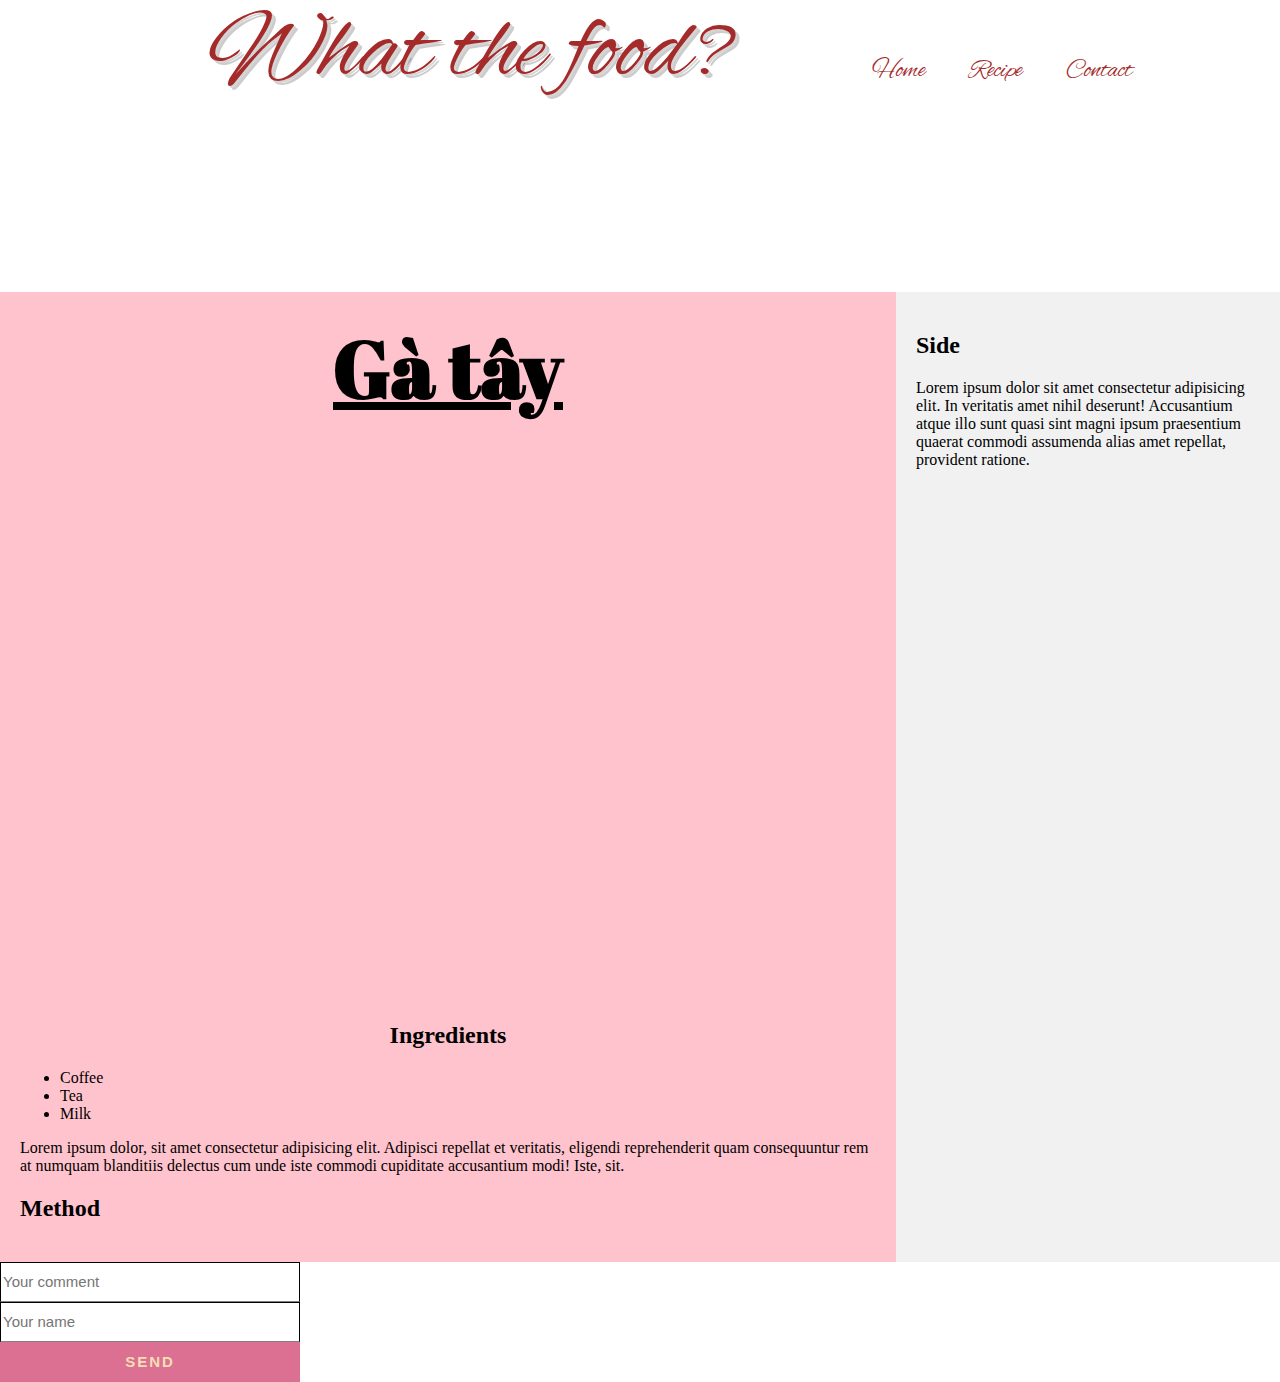
==== detail/index.html @ 8b6335ea "Merge branch 'master' of https://github.com/PhungMinhNguyet/What-The-Food" ====
<!DOCTYPE html>
<head>
    <meta charset="UTF-8">
    <meta name="viewport" content="width=device-width, initial-scale=1.0">
    <meta http-equiv="X-UA-Compatible" content="ie=edge">
    <title>Recipes</title>
    <link rel="stylesheet" href="style.css">
    <script src="https://kit.fontawesome.com/618c2360bc.js"></script>
    <link href="https://fonts.googleapis.com/css?family=Alex+Brush|Mr+De+Haviland|Sacramento|Satisfy&display=swap" rel="stylesheet">
    <link href="https://fonts.googleapis.com/css?family=Roboto&display=swap" rel="stylesheet">
    <link href="https://fonts.googleapis.com/css?family=Abril+Fatface&display=swap" rel="stylesheet">
    <script src="recipes.js"></script>
</head>
<body >
    <header>
        <!-- Nav bar -->
        <nav class="nav-bar">
            <!-- <div class="toggle">
                    <i class="fas fa-bars menu" aria-hidden="true"></i>
            </div> -->
            <ul id='nav-content'>
                <li><a href="#">Home</a></li>
                <li><a href="#">Recipe</a></li>
                <li><a href="#">Contact</a></li>
            </ul>
        </nav>
        <div class="headerLogo">
            <h1><a id="logo" href="/index.html">What the food?</a></h1>
        </div>
        <!--=================-->
    </header>
    <var id="container">
        <div class='main'>
            <h1>Gà tây</h1>
            <div class="img-container" >
                <img src="https://hips.hearstapps.com/hmg-prod.s3.amazonaws.com/images/delish-190917-turkey-cheeseball-0042-landscape-pf-1569877666.jpg?crop=0.668xw:1.00xh;0.170xw,0&resize=980:*" class='recipe-img' alt="">
            </div>  
            <div class='ingredient-list'>
                <h2>Ingredients</h2>
                <ol style="list-style-type:disc;">
                        <li>Coffee</li>
                        <li>Tea</li>
                        <li>Milk</li>
                      </ol>
            </div>
            <p>Lorem ipsum dolor, sit amet consectetur adipisicing elit. Adipisci repellat et veritatis, eligendi reprehenderit quam consequuntur rem at numquam blanditiis delectus cum unde iste commodi cupiditate accusantium modi! Iste, sit.</p>
            <h2>Method</h2>
        </div>
    <div class="side">
        <h2>Side</h2>
        <div>Lorem ipsum dolor sit amet consectetur adipisicing elit. In veritatis amet nihil deserunt! Accusantium atque illo sunt quasi sint magni ipsum praesentium quaerat commodi assumenda alias amet repellat, provident ratione.</div>
    </div>
    </var>
    <footer>
            <div class="contact-form">
                    <form action="contact-form" method="post"></form>
                    <input name="comment" type="text" class="form-control" placeholder="Your comment">
                    <br>
                    <input name="name" type="name" class="form-control" placeholder="Your name" required>
                    <br>
                    <input type="button" class="form-control button" value="SEND">
                </div>
    </footer>
</body>
</html>
---- detail/style.css ----
/* Header */
*{
    box-sizing: border-box;
}
body {
    margin: 0;
    padding: 0;
}

.nav-bar{
    max-width: 1200px;
    margin: auto;
    display: inline;
}
#nav-content {
    float: right;
    list-style-type: none;
    margin-top: 25px;
}

ul li {
    display: inline-block;
}

ul li a {
    text-decoration: none;
    font-family: 'Roboto', sans-serif;
    font-family: 'Sacramento', cursive;
    font-family: 'Mr De Haviland', cursive;
    font-family: 'Alex Brush', cursive;
	font-weight: normal;
    color: brown;
    padding: 5px 20px;
    transition: 0.6s ease;
    font-size: 25px;
}

.headerLogo h1 { 
	text-shadow: 2px 2px 0px #d5d5d5, 4px 4px 0px rgba(0, 0, 0, 0.2);
    font-family: 'Roboto', sans-serif;
    font-family: 'Sacramento', cursive;
    font-family: 'Mr De Haviland', cursive;
    font-family: 'Alex Brush', cursive;
	font-weight: normal;
	line-height: 48px;
    width: 80%;
    cursor: pointer;
}

.headerLogo h1 a {
    font-size: 100px;   
    text-decoration: none;
    color: brown;
}
a.fab.fa-instagram:hover{
    background-color: brown;
    color: white;
}
a.fab.fa-youtube:hover{
    background-color:brown;
    color: white;
}

.headerLogo{
    text-align: center;
    margin-top:30px;
}

header{
    width:80%;
    margin: auto;
}

.nav-icon {
    width: 50%;
    padding: 10px 20px;
    background: blue;
    text-align: right;
    box-sizing: border-box;
    color: white;
    font-size: 30px;
}

/* ============= */

/* Recipe detail */
#container {
    display: flex;
    flex-wrap: wrap;
    margin-top: 200px;
    font-style: normal;
}

.main {
    flex: 70%;
    background-color: rgb(255, 195, 205) ;
    padding: 20px;
    /* text-align: center; */
    margin-left: auto;
    margin-right: auto;
    display: block;
}

.main h1 {
    font-family: 'Abril Fatface', cursive;
    font-size: 5rem;
    text-decoration: underline;
    margin: 1px;
    text-align: center;
}

.side {
    flex:30%;
    background-color: #f1f1f1;
    padding: 20px;
}

.img-container {
    position: relative;
    width: 500px;
    height: 500px;
    display: flex;
    margin: auto;
}

.recipe-img {
    background-color: #aaa;
    width: 100%;
    margin: auto;
    position: absolute;
}

.ingredient-list {
    margin-top: 100px
}

.ingredient-list h2 {
    text-align: center;
}

p {
    text-align: start;
}
/* ============= */

/* Comment */

footer{
    /* border: 1px solid black; */
}

.form-control {
    width: 300px;
    background: transparent;
    border: 1px solid black;
    border-bottom: 1px solid grey;
    color: palevioletred;
    font-size: 15px;
    /* margin-bottom: 16px; */
}
input {
    height: 40px;;
}
.button {
    background: palevioletred;
    border-color: transparent;
    color: wheat;
    font-weight: bold;
    letter-spacing: 2px;
    text-align: center;
    height: 40px;
    /* margin-top: 20px; */
}

.button:hover {
    background-color: peru;
    cursor: pointer;
}
@media only screen and (max-width: 700px){
    .form-control {
        font-size: 15px;
    }
    .button {
        font-size: 15px;
        text-align: center;
        margin-bottom: 20px;
    }
    .button:hover {
        font-size: 15px;
        cursor: pointer;
    }
}
/* ==================== */
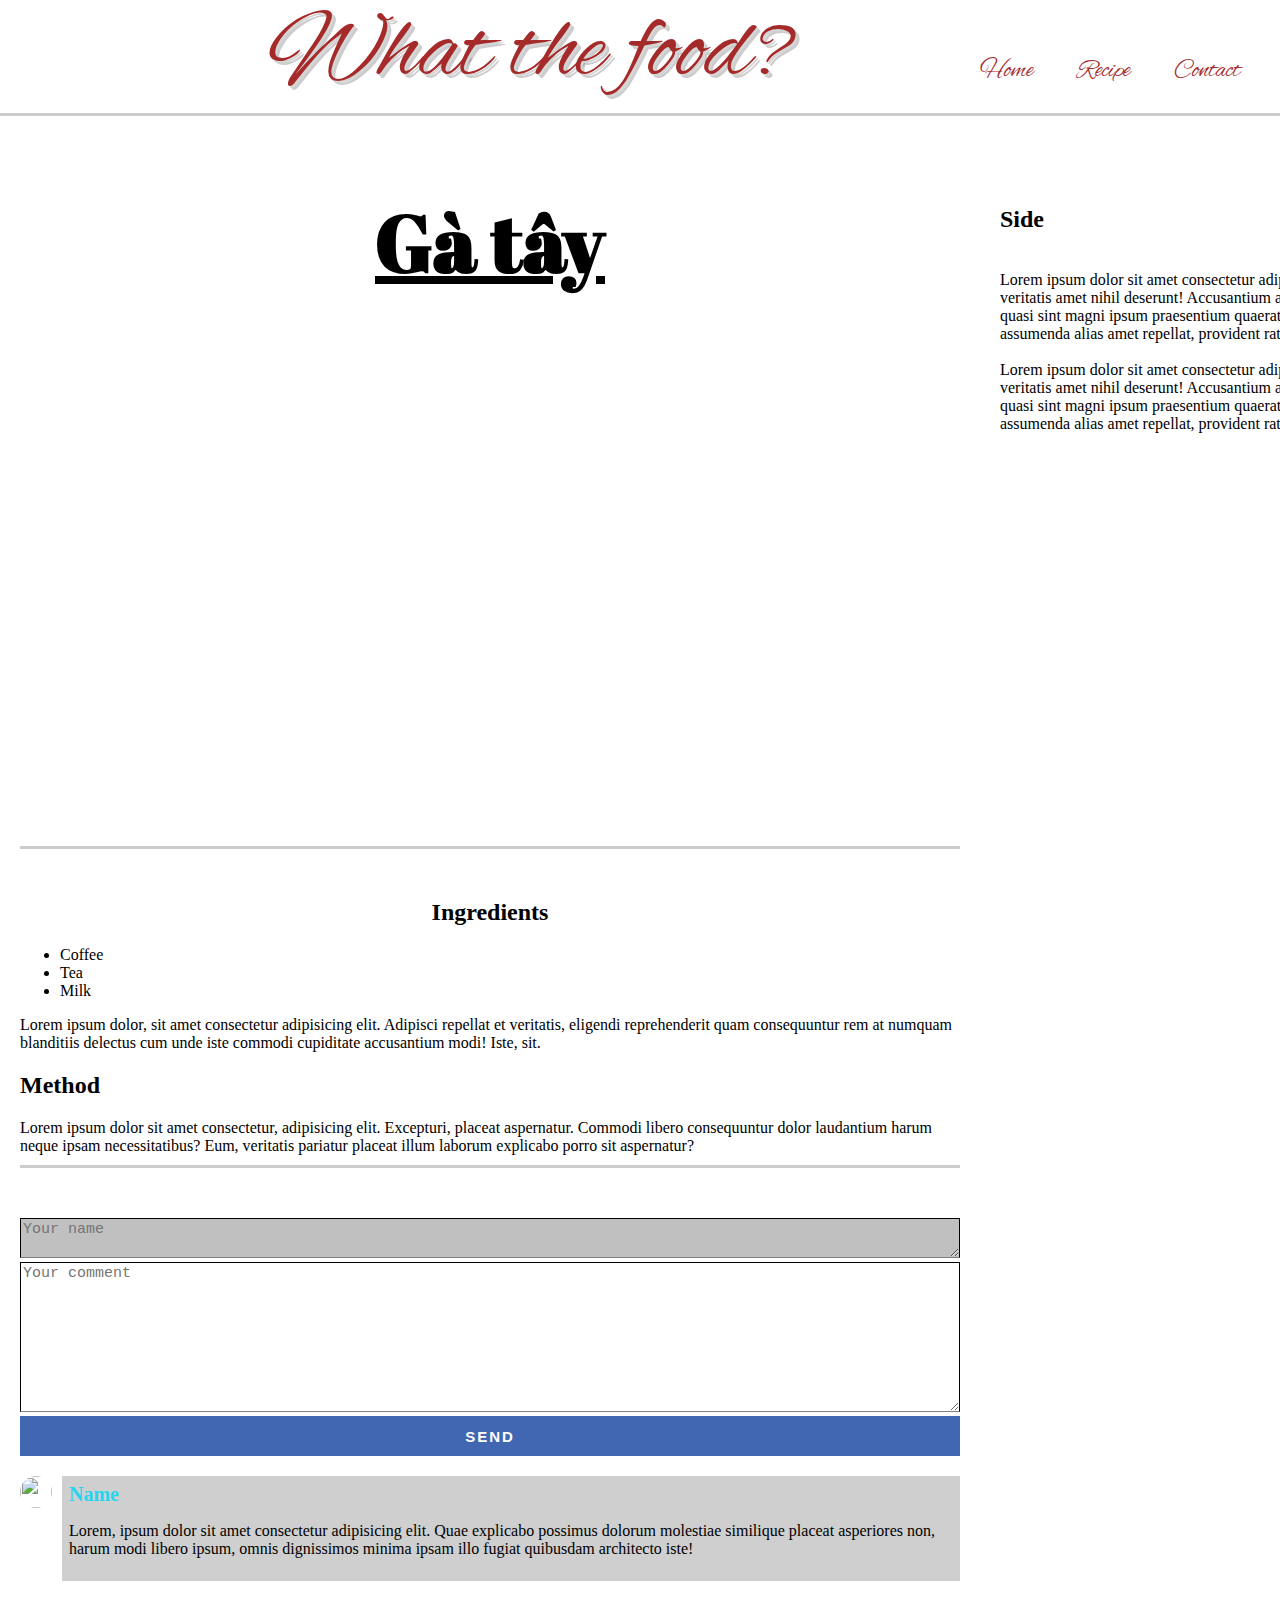
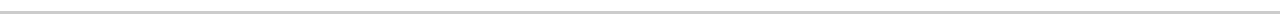
==== commit 40aa477c: "Update design" ====
--- a/detail/index.html
+++ b/detail/index.html
@@ -29,12 +29,15 @@
         </div>
         <!--=================-->
     </header>
+    <hr>
     <var id="container">
         <div class='main'>
+              
             <h1>Gà tây</h1>
-            <div class="img-container" >
+            <div class="img-container-main" >
                 <img src="https://hips.hearstapps.com/hmg-prod.s3.amazonaws.com/images/delish-190917-turkey-cheeseball-0042-landscape-pf-1569877666.jpg?crop=0.668xw:1.00xh;0.170xw,0&resize=980:*" class='recipe-img' alt="">
             </div>  
+            <hr>
             <div class='ingredient-list'>
                 <h2>Ingredients</h2>
                 <ol style="list-style-type:disc;">
@@ -45,21 +48,41 @@
             </div>
             <p>Lorem ipsum dolor, sit amet consectetur adipisicing elit. Adipisci repellat et veritatis, eligendi reprehenderit quam consequuntur rem at numquam blanditiis delectus cum unde iste commodi cupiditate accusantium modi! Iste, sit.</p>
             <h2>Method</h2>
+            <div>Lorem ipsum dolor sit amet consectetur, adipisicing elit. Excepturi, placeat aspernatur. Commodi libero consequuntur dolor laudantium harum neque ipsam necessitatibus? Eum, veritatis pariatur placeat illum laborum explicabo porro sit aspernatur?</div>
+            <hr>
+            <!-- Comment -->
+            <div class="contact-form">
+                <textarea name="name" type="name" class="form-control form-control-name" placeholder="Your name" required></textarea>
+                <form action="contact-form" method="post"></form>
+                <textarea name="comment" type="text" class="form-control form-control-cmt" placeholder="Your comment"></textarea>
+                <br>
+                <input type="button" class="form-control button" value="SEND">
+            </div>
+            <div class='comment-line' style="display: flex;">
+                <img src="https://petto.vn/wp-content/uploads/2019/07/nhung-hanh-dong-la-lung-ma-loai-cho-thuong-lam.jpg" alt="">
+                <div class='comment-area'>
+                    <div class="comment-author">Name</div>
+                    <div class = 'comment-text'>
+                        <p>Lorem, ipsum dolor sit amet consectetur adipisicing elit. Quae explicabo possimus dolorum molestiae similique placeat asperiores non, harum modi libero ipsum, omnis dignissimos minima ipsam illo fugiat quibusdam architecto iste!</p>
+                    </div>
+                </div>
+            </div>
+            <!-- ================ -->
         </div>
     <div class="side">
         <h2>Side</h2>
-        <div>Lorem ipsum dolor sit amet consectetur adipisicing elit. In veritatis amet nihil deserunt! Accusantium atque illo sunt quasi sint magni ipsum praesentium quaerat commodi assumenda alias amet repellat, provident ratione.</div>
+        <div class='img-container-side'>
+            <img src="https://cdn-image.myrecipes.com/sites/default/files/styles/4_3_horizontal_-_1200x900/public/mrtrending0475.jpg?itok=ULkGk3Pn" alt="" >
+            <div>Lorem ipsum dolor sit amet consectetur adipisicing elit. In veritatis amet nihil deserunt! Accusantium atque illo sunt quasi sint magni ipsum praesentium quaerat commodi assumenda alias amet repellat, provident ratione.</div>
+            <img src="https://cafedelites.com/wp-content/uploads/2018/05/Jambalaya-IMAGE-54.jpg" alt="">
+        </div>
+        <div>Lorem ipsum dolor sit amet consectetur adipisicing elit. In veritatis amet nihil deserunt! Accusantium atque illo sunt quasi sint magni ipsum praesentium quaerat commodi assumenda alias amet repellat, provident ratione.
+        </div>
     </div>
     </var>
+    <hr>
     <footer>
-            <div class="contact-form">
-                    <form action="contact-form" method="post"></form>
-                    <input name="comment" type="text" class="form-control" placeholder="Your comment">
-                    <br>
-                    <input name="name" type="name" class="form-control" placeholder="Your name" required>
-                    <br>
-                    <input type="button" class="form-control button" value="SEND">
-                </div>
+        
     </footer>
 </body>
 </html>--- a/detail/style.css
+++ b/detail/style.css
@@ -3,8 +3,23 @@
     box-sizing: border-box;
 }
 body {
-    margin: 0;
+    background-image: url(homepage.jpeg);
     padding: 0;
+    width: 1400px;
+    margin: auto;
+    background-size: cover;
+    background-position: contain;
+    background-attachment: fixed;
+}
+
+hr {
+    display: block;
+    height: 1px;
+    border: 0;
+    border-top: 3px solid #ccc;
+    margin: 1em 0;
+    padding: 0;
+    font-size: 10px;
 }
 
 .nav-bar{
@@ -87,15 +102,15 @@
 #container {
     display: flex;
     flex-wrap: wrap;
-    margin-top: 200px;
+    margin-top: 50px;
     font-style: normal;
+    
 }
 
 .main {
     flex: 70%;
-    background-color: rgb(255, 195, 205) ;
+    /* background-color: rgb(255, 195, 205) ; */
     padding: 20px;
-    /* text-align: center; */
     margin-left: auto;
     margin-right: auto;
     display: block;
@@ -109,20 +124,47 @@
     text-align: center;
 }
 
+.comment-line img{
+    margin-top: 20px;    
+    width: 2rem;
+    height: 2rem;
+    border-radius: 100%;
+    border: 0;
+    /* background-position: 0 0 !important; */
+}
+
+.comment-area {
+    margin-top: 20px;
+    margin-left: 10px;
+    background-color: rgba(192, 192, 192, 0.76);
+    padding: 7px;
+}
+
+.comment-author {
+    font-weight: bold;
+    display: inline-block;
+    font-size: 20px;
+    color: rgb(38, 214, 241);
+}
+
 .side {
     flex:30%;
-    background-color: #f1f1f1;
+    /* background-color: #f1f1f1; */
     padding: 20px;
 }
 
-.img-container {
+.img-container-main {
     position: relative;
     width: 500px;
     height: 500px;
     display: flex;
     margin: auto;
-}
-
+    margin-bottom: 50px;
+}
+
+.img-container-side img {
+    width: 100%;
+}
 .recipe-img {
     background-color: #aaa;
     width: 100%;
@@ -131,7 +173,7 @@
 }
 
 .ingredient-list {
-    margin-top: 100px
+    margin-top: 50px
 }
 
 .ingredient-list h2 {
@@ -143,33 +185,44 @@
 }
 /* ============= */
 
+
+
+footer{
+    background-color: white;
+}
+
+
 /* Comment */
-
-footer{
-    /* border: 1px solid black; */
+.contact-form {
+    margin-top:50px;
 }
 
 .form-control {
-    width: 300px;
-    background: transparent;
+    width: 100%; 
+    background: white;
     border: 1px solid black;
     border-bottom: 1px solid grey;
     color: palevioletred;
     font-size: 15px;
     /* margin-bottom: 16px; */
 }
-input {
-    height: 40px;;
-}
+
+.form-control-name {
+    background-color: silver;
+}
+
+.form-control-cmt{
+    height: 150px;
+}
+
 .button {
-    background: palevioletred;
+    background: #4267b2;
     border-color: transparent;
-    color: wheat;
+    color: white;
     font-weight: bold;
     letter-spacing: 2px;
     text-align: center;
     height: 40px;
-    /* margin-top: 20px; */
 }
 
 .button:hover {
@@ -190,4 +243,6 @@
         cursor: pointer;
     }
 }
-/* ==================== */+
+.comment-line
+/* ==================== */
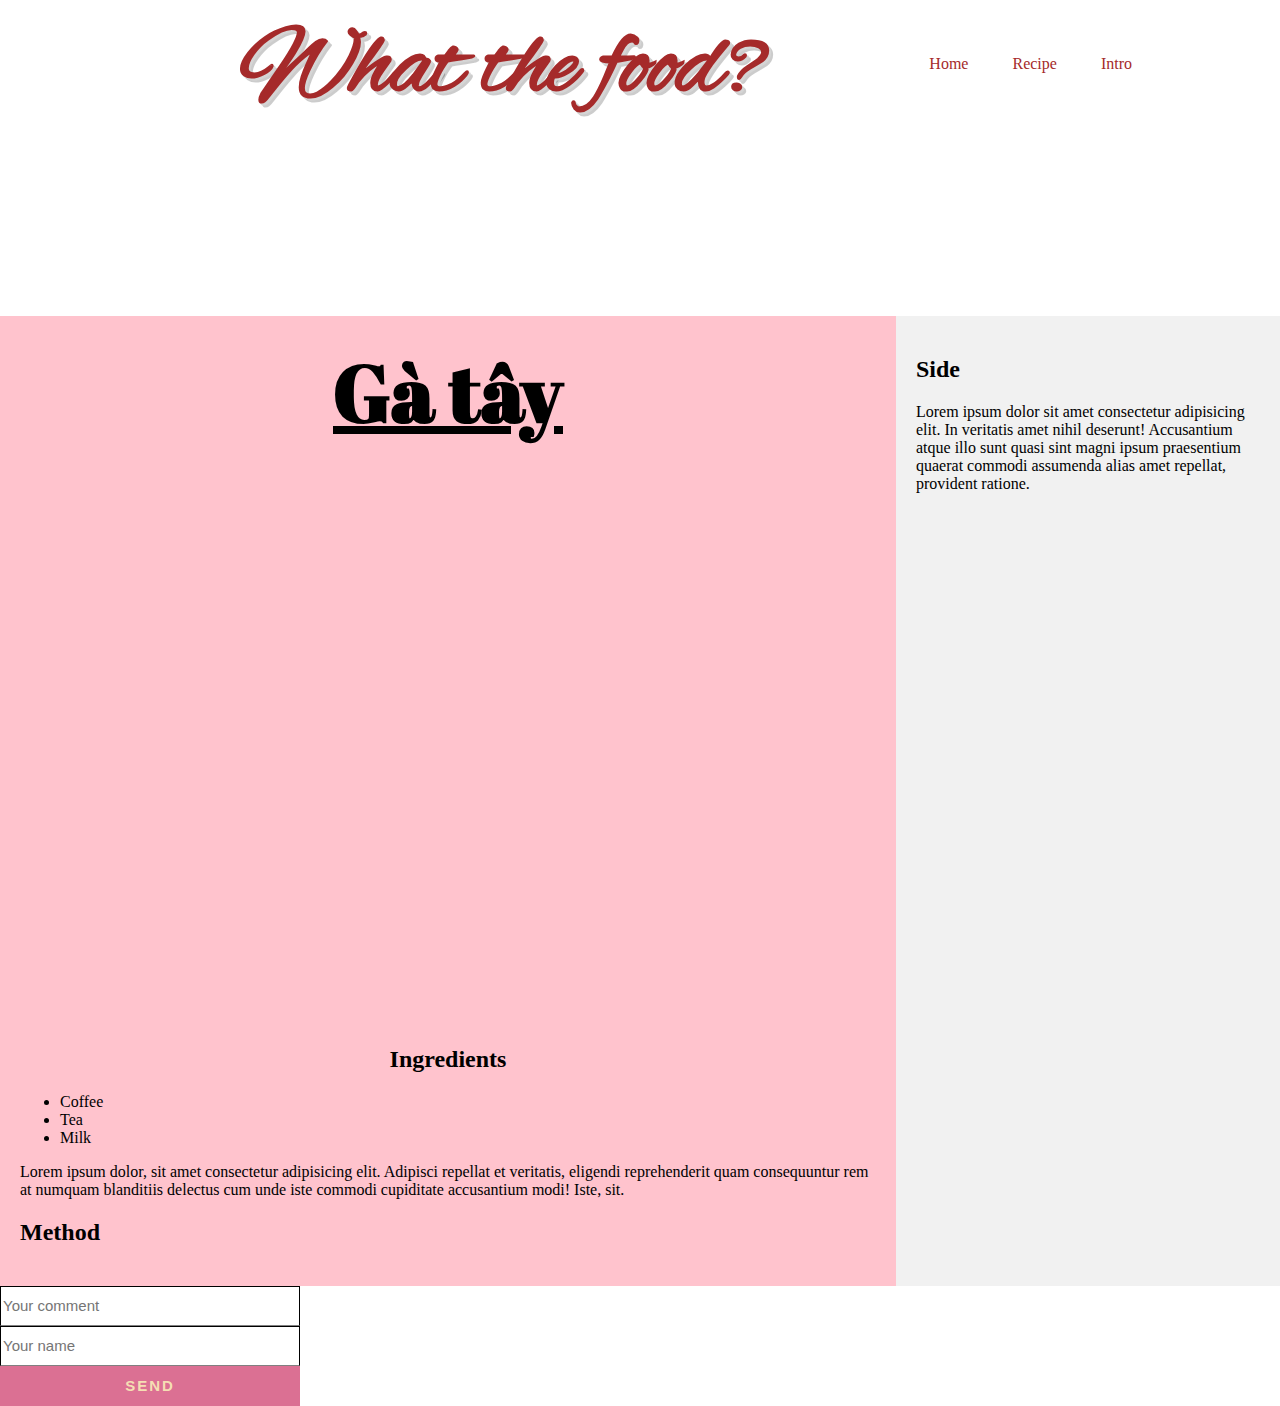
==== commit 6c1b1079: "updateForm" ====
--- a/detail/index.html
+++ b/detail/index.html
@@ -1,4 +1,5 @@
 <!DOCTYPE html>
+
 <head>
     <meta charset="UTF-8">
     <meta name="viewport" content="width=device-width, initial-scale=1.0">
@@ -11,7 +12,8 @@
     <link href="https://fonts.googleapis.com/css?family=Abril+Fatface&display=swap" rel="stylesheet">
     <script src="recipes.js"></script>
 </head>
-<body >
+
+<body>
     <header>
         <!-- Nav bar -->
         <nav class="nav-bar">
@@ -19,25 +21,22 @@
                     <i class="fas fa-bars menu" aria-hidden="true"></i>
             </div> -->
             <ul id='nav-content'>
-                <li><a href="#">Home</a></li>
-                <li><a href="#">Recipe</a></li>
-                <li><a href="#">Contact</a></li>
+                <li><a href="../homePage/homePage.html">Home</a></li>
+                <li><a href="../recipes/recipes.html">Recipe</a></li>
+                <li><a href="#">Intro</a></li>
             </ul>
         </nav>
         <div class="headerLogo">
-            <h1><a id="logo" href="/index.html">What the food?</a></h1>
+            <h1><a id="logo" href="../homePage/homePage.html">What the food?</a></h1>
         </div>
         <!--=================-->
     </header>
-    <hr>
     <var id="container">
         <div class='main'>
-              
             <h1>Gà tây</h1>
-            <div class="img-container-main" >
+            <div class="img-container" >
                 <img src="https://hips.hearstapps.com/hmg-prod.s3.amazonaws.com/images/delish-190917-turkey-cheeseball-0042-landscape-pf-1569877666.jpg?crop=0.668xw:1.00xh;0.170xw,0&resize=980:*" class='recipe-img' alt="">
             </div>  
-            <hr>
             <div class='ingredient-list'>
                 <h2>Ingredients</h2>
                 <ol style="list-style-type:disc;">
@@ -48,41 +47,22 @@
             </div>
             <p>Lorem ipsum dolor, sit amet consectetur adipisicing elit. Adipisci repellat et veritatis, eligendi reprehenderit quam consequuntur rem at numquam blanditiis delectus cum unde iste commodi cupiditate accusantium modi! Iste, sit.</p>
             <h2>Method</h2>
-            <div>Lorem ipsum dolor sit amet consectetur, adipisicing elit. Excepturi, placeat aspernatur. Commodi libero consequuntur dolor laudantium harum neque ipsam necessitatibus? Eum, veritatis pariatur placeat illum laborum explicabo porro sit aspernatur?</div>
-            <hr>
-            <!-- Comment -->
-            <div class="contact-form">
-                <textarea name="name" type="name" class="form-control form-control-name" placeholder="Your name" required></textarea>
-                <form action="contact-form" method="post"></form>
-                <textarea name="comment" type="text" class="form-control form-control-cmt" placeholder="Your comment"></textarea>
-                <br>
-                <input type="button" class="form-control button" value="SEND">
-            </div>
-            <div class='comment-line' style="display: flex;">
-                <img src="https://petto.vn/wp-content/uploads/2019/07/nhung-hanh-dong-la-lung-ma-loai-cho-thuong-lam.jpg" alt="">
-                <div class='comment-area'>
-                    <div class="comment-author">Name</div>
-                    <div class = 'comment-text'>
-                        <p>Lorem, ipsum dolor sit amet consectetur adipisicing elit. Quae explicabo possimus dolorum molestiae similique placeat asperiores non, harum modi libero ipsum, omnis dignissimos minima ipsam illo fugiat quibusdam architecto iste!</p>
-                    </div>
-                </div>
-            </div>
-            <!-- ================ -->
         </div>
     <div class="side">
         <h2>Side</h2>
-        <div class='img-container-side'>
-            <img src="https://cdn-image.myrecipes.com/sites/default/files/styles/4_3_horizontal_-_1200x900/public/mrtrending0475.jpg?itok=ULkGk3Pn" alt="" >
-            <div>Lorem ipsum dolor sit amet consectetur adipisicing elit. In veritatis amet nihil deserunt! Accusantium atque illo sunt quasi sint magni ipsum praesentium quaerat commodi assumenda alias amet repellat, provident ratione.</div>
-            <img src="https://cafedelites.com/wp-content/uploads/2018/05/Jambalaya-IMAGE-54.jpg" alt="">
-        </div>
-        <div>Lorem ipsum dolor sit amet consectetur adipisicing elit. In veritatis amet nihil deserunt! Accusantium atque illo sunt quasi sint magni ipsum praesentium quaerat commodi assumenda alias amet repellat, provident ratione.
-        </div>
+        <div>Lorem ipsum dolor sit amet consectetur adipisicing elit. In veritatis amet nihil deserunt! Accusantium atque illo sunt quasi sint magni ipsum praesentium quaerat commodi assumenda alias amet repellat, provident ratione.</div>
     </div>
     </var>
-    <hr>
     <footer>
-        
+        <div class="contact-form">
+            <form action="contact-form" method="post"></form>
+            <input name="comment" type="text" class="form-control" placeholder="Your comment">
+            <br>
+            <input name="name" type="name" class="form-control" placeholder="Your name" required>
+            <br>
+            <input type="button" class="form-control button" value="SEND">
+        </div>
     </footer>
 </body>
+
 </html>--- a/detail/style.css
+++ b/detail/style.css
@@ -1,248 +1,199 @@
-/* Header */
-*{
-    box-sizing: border-box;
-}
-body {
-    background-image: url(homepage.jpeg);
-    padding: 0;
-    width: 1400px;
-    margin: auto;
-    background-size: cover;
-    background-position: contain;
-    background-attachment: fixed;
-}
-
-hr {
-    display: block;
-    height: 1px;
-    border: 0;
-    border-top: 3px solid #ccc;
-    margin: 1em 0;
-    padding: 0;
-    font-size: 10px;
-}
-
-.nav-bar{
-    max-width: 1200px;
-    margin: auto;
-    display: inline;
-}
-#nav-content {
-    float: right;
-    list-style-type: none;
-    margin-top: 25px;
-}
-
-ul li {
-    display: inline-block;
-}
-
-ul li a {
-    text-decoration: none;
-    font-family: 'Roboto', sans-serif;
-    font-family: 'Sacramento', cursive;
-    font-family: 'Mr De Haviland', cursive;
-    font-family: 'Alex Brush', cursive;
-	font-weight: normal;
-    color: brown;
-    padding: 5px 20px;
-    transition: 0.6s ease;
-    font-size: 25px;
-}
-
-.headerLogo h1 { 
-	text-shadow: 2px 2px 0px #d5d5d5, 4px 4px 0px rgba(0, 0, 0, 0.2);
-    font-family: 'Roboto', sans-serif;
-    font-family: 'Sacramento', cursive;
-    font-family: 'Mr De Haviland', cursive;
-    font-family: 'Alex Brush', cursive;
-	font-weight: normal;
-	line-height: 48px;
-    width: 80%;
-    cursor: pointer;
-}
-
-.headerLogo h1 a {
-    font-size: 100px;   
-    text-decoration: none;
-    color: brown;
-}
-a.fab.fa-instagram:hover{
-    background-color: brown;
-    color: white;
-}
-a.fab.fa-youtube:hover{
-    background-color:brown;
-    color: white;
-}
-
-.headerLogo{
-    text-align: center;
-    margin-top:30px;
-}
-
-header{
-    width:80%;
-    margin: auto;
-}
-
-.nav-icon {
-    width: 50%;
-    padding: 10px 20px;
-    background: blue;
-    text-align: right;
-    box-sizing: border-box;
-    color: white;
-    font-size: 30px;
-}
-
-/* ============= */
-
-/* Recipe detail */
-#container {
-    display: flex;
-    flex-wrap: wrap;
-    margin-top: 50px;
-    font-style: normal;
+    /* Header */
     
-}
-
-.main {
-    flex: 70%;
-    /* background-color: rgb(255, 195, 205) ; */
-    padding: 20px;
-    margin-left: auto;
-    margin-right: auto;
-    display: block;
-}
-
-.main h1 {
-    font-family: 'Abril Fatface', cursive;
-    font-size: 5rem;
-    text-decoration: underline;
-    margin: 1px;
-    text-align: center;
-}
-
-.comment-line img{
-    margin-top: 20px;    
-    width: 2rem;
-    height: 2rem;
-    border-radius: 100%;
-    border: 0;
-    /* background-position: 0 0 !important; */
-}
-
-.comment-area {
-    margin-top: 20px;
-    margin-left: 10px;
-    background-color: rgba(192, 192, 192, 0.76);
-    padding: 7px;
-}
-
-.comment-author {
-    font-weight: bold;
-    display: inline-block;
-    font-size: 20px;
-    color: rgb(38, 214, 241);
-}
-
-.side {
-    flex:30%;
-    /* background-color: #f1f1f1; */
-    padding: 20px;
-}
-
-.img-container-main {
-    position: relative;
-    width: 500px;
-    height: 500px;
-    display: flex;
-    margin: auto;
-    margin-bottom: 50px;
-}
-
-.img-container-side img {
-    width: 100%;
-}
-.recipe-img {
-    background-color: #aaa;
-    width: 100%;
-    margin: auto;
-    position: absolute;
-}
-
-.ingredient-list {
-    margin-top: 50px
-}
-
-.ingredient-list h2 {
-    text-align: center;
-}
-
-p {
-    text-align: start;
-}
-/* ============= */
-
-
-
-footer{
-    background-color: white;
-}
-
-
-/* Comment */
-.contact-form {
-    margin-top:50px;
-}
-
-.form-control {
-    width: 100%; 
-    background: white;
-    border: 1px solid black;
-    border-bottom: 1px solid grey;
-    color: palevioletred;
-    font-size: 15px;
-    /* margin-bottom: 16px; */
-}
-
-.form-control-name {
-    background-color: silver;
-}
-
-.form-control-cmt{
-    height: 150px;
-}
-
-.button {
-    background: #4267b2;
-    border-color: transparent;
-    color: white;
-    font-weight: bold;
-    letter-spacing: 2px;
-    text-align: center;
-    height: 40px;
-}
-
-.button:hover {
-    background-color: peru;
-    cursor: pointer;
-}
-@media only screen and (max-width: 700px){
-    .form-control {
-        font-size: 15px;
+    * {
+        box-sizing: border-box;
     }
-    .button {
-        font-size: 15px;
-        text-align: center;
-        margin-bottom: 20px;
+    
+    body {
+        margin: 0;
+        padding: 0;
     }
-    .button:hover {
-        font-size: 15px;
+    
+    .nav-bar {
+        max-width: 1200px;
+        margin: auto;
+        display: inline;
+    }
+    
+    #nav-content {
+        float: right;
+        list-style-type: none;
+        margin-top: 25px;
+    }
+    
+    ul li {
+        display: inline-block;
+    }
+    
+    ul li a {
+        text-decoration: none;
+        color: brown;
+        padding: 5px 20px;
+        border: transparent;
+        transition: 0.6s ease;
+        size: 50px;
+    }
+    
+    .headerLogo h1 {
+        text-shadow: 2px 2px 0px #d5d5d5, 4px 4px 0px rgba(0, 0, 0, 0.2);
+        font-family: 'Satisfy', cursive;
+        font-family: 'Sacramento', cursive;
+        font-family: 'Mr De Haviland', cursive;
+        font-family: 'Alex Brush', cursive;
+        /* font-weight: normal; */
+        margin: 2px;
+        padding: 5px;
+        line-height: 70px;
+        width: 80%;
+        font-size: 70px;
         cursor: pointer;
     }
-}
-
-.comment-line
-/* ==================== */
+    
+    .headerLogo h1 a {
+        font-size: 100px;
+        text-decoration: none;
+        color: brown;
+    }
+    
+    a.fab.fa-instagram:hover {
+        background-color: brown;
+        color: white;
+    }
+    
+    a.fab.fa-youtube:hover {
+        background-color: brown;
+        color: white;
+    }
+    
+    .headerLogo {
+        text-align: center;
+        margin-top: 30px;
+    }
+    
+    header {
+        width: 80%;
+        margin: auto;
+    }
+    
+    .nav-icon {
+        width: 50%;
+        padding: 10px 20px;
+        background: blue;
+        text-align: right;
+        box-sizing: border-box;
+        color: white;
+        font-size: 30px;
+    }
+    /* ============= */
+    /* Recipe detail */
+    
+    #container {
+        display: flex;
+        flex-wrap: wrap;
+        margin-top: 200px;
+        font-style: normal;
+    }
+    
+    .main {
+        flex: 70%;
+        background-color: rgb(255, 195, 205);
+        padding: 20px;
+        /* text-align: center; */
+        margin-left: auto;
+        margin-right: auto;
+        display: block;
+    }
+    
+    .main h1 {
+        font-family: 'Abril Fatface', cursive;
+        font-size: 5rem;
+        text-decoration: underline;
+        margin: 1px;
+        text-align: center;
+    }
+    
+    .side {
+        flex: 30%;
+        background-color: #f1f1f1;
+        padding: 20px;
+    }
+    
+    .img-container {
+        position: relative;
+        width: 500px;
+        height: 500px;
+        display: flex;
+        margin: auto;
+    }
+    
+    .recipe-img {
+        background-color: #aaa;
+        width: 100%;
+        margin: auto;
+        position: absolute;
+    }
+    
+    .ingredient-list {
+        margin-top: 100px
+    }
+    
+    .ingredient-list h2 {
+        text-align: center;
+    }
+    
+    p {
+        text-align: start;
+    }
+    /* ============= */
+    /* Comment */
+    /* 
+footer{
+    border: 1px solid black;
+} */
+    
+    .form-control {
+        width: 300px;
+        background: transparent;
+        border: 1px solid black;
+        border-bottom: 1px solid grey;
+        color: palevioletred;
+        font-size: 15px;
+        /* margin-bottom: 16px; */
+    }
+    
+    input {
+        height: 40px;
+        ;
+    }
+    
+    .button {
+        background: palevioletred;
+        border-color: transparent;
+        color: wheat;
+        font-weight: bold;
+        letter-spacing: 2px;
+        text-align: center;
+        height: 40px;
+        /* margin-top: 20px; */
+    }
+    
+    .button:hover {
+        background-color: peru;
+        cursor: pointer;
+    }
+    
+    @media only screen and (max-width: 700px) {
+        .form-control {
+            font-size: 15px;
+        }
+        .button {
+            font-size: 15px;
+            text-align: center;
+            margin-bottom: 20px;
+        }
+        .button:hover {
+            font-size: 15px;
+            cursor: pointer;
+        }
+    }
+    /* ==================== */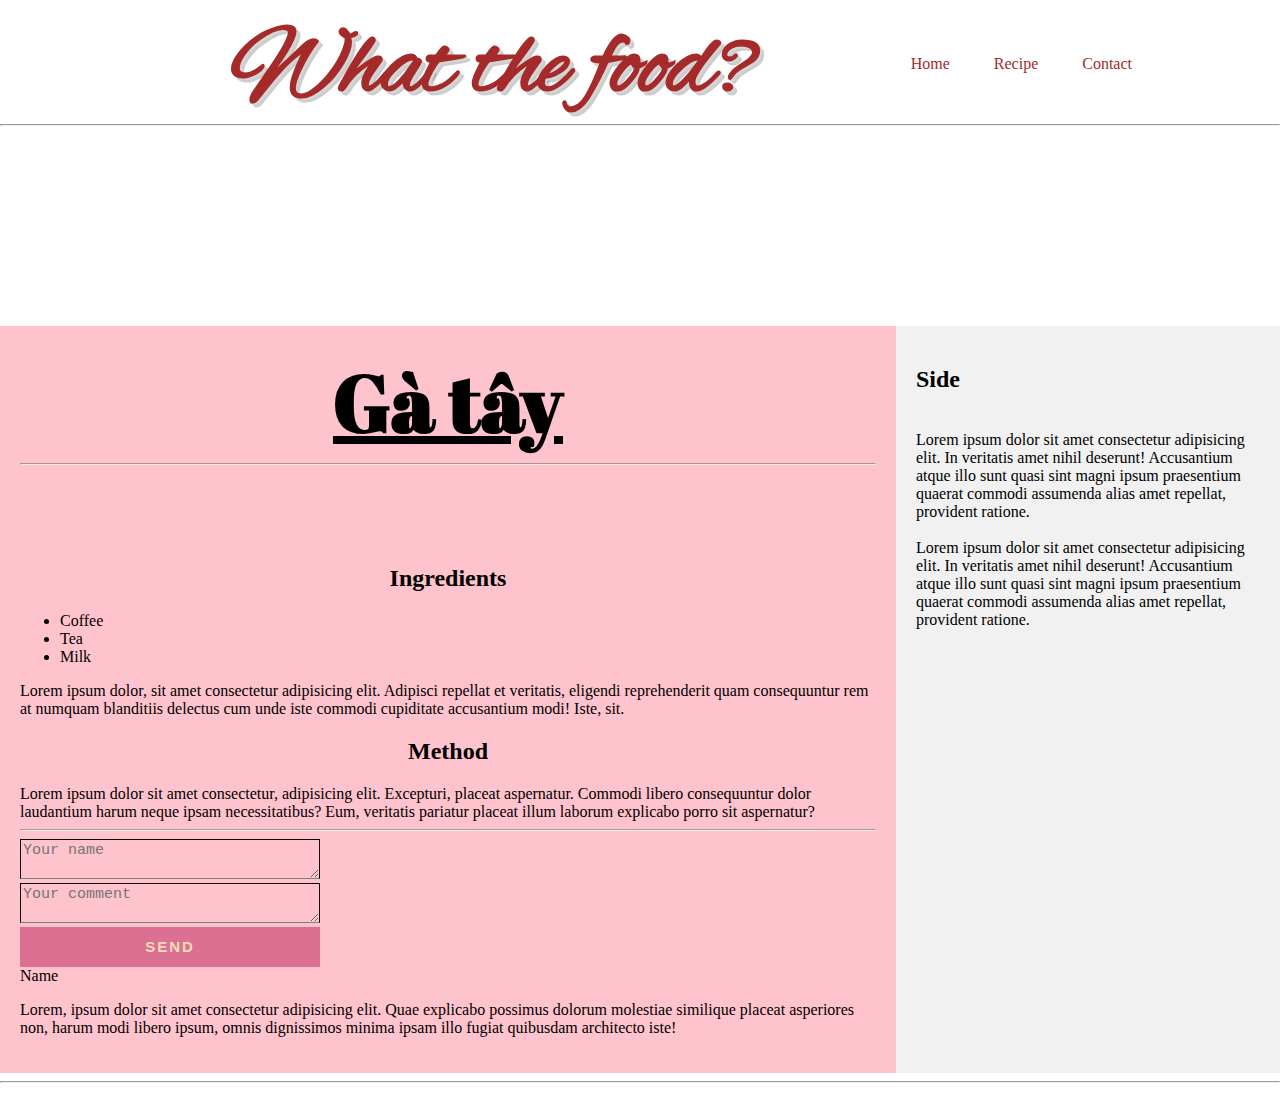
==== commit 8afa1011: "update detail page" ====
--- a/detail/index.html
+++ b/detail/index.html
@@ -1,5 +1,4 @@
 <!DOCTYPE html>
-
 <head>
     <meta charset="UTF-8">
     <meta name="viewport" content="width=device-width, initial-scale=1.0">
@@ -12,8 +11,7 @@
     <link href="https://fonts.googleapis.com/css?family=Abril+Fatface&display=swap" rel="stylesheet">
     <script src="recipes.js"></script>
 </head>
-
-<body>
+<body >
     <header>
         <!-- Nav bar -->
         <nav class="nav-bar">
@@ -21,22 +19,25 @@
                     <i class="fas fa-bars menu" aria-hidden="true"></i>
             </div> -->
             <ul id='nav-content'>
-                <li><a href="../homePage/homePage.html">Home</a></li>
-                <li><a href="../recipes/recipes.html">Recipe</a></li>
-                <li><a href="#">Intro</a></li>
+                <li><a href="#">Home</a></li>
+                <li><a href="#">Recipe</a></li>
+                <li><a href="#">Contact</a></li>
             </ul>
         </nav>
         <div class="headerLogo">
-            <h1><a id="logo" href="../homePage/homePage.html">What the food?</a></h1>
+            <h1><a id="logo" href="/index.html">What the food?</a></h1>
         </div>
         <!--=================-->
     </header>
+    <hr>
     <var id="container">
         <div class='main'>
+              
             <h1>Gà tây</h1>
-            <div class="img-container" >
+            <div class="img-container-main" >
                 <img src="https://hips.hearstapps.com/hmg-prod.s3.amazonaws.com/images/delish-190917-turkey-cheeseball-0042-landscape-pf-1569877666.jpg?crop=0.668xw:1.00xh;0.170xw,0&resize=980:*" class='recipe-img' alt="">
             </div>  
+            <hr>
             <div class='ingredient-list'>
                 <h2>Ingredients</h2>
                 <ol style="list-style-type:disc;">
@@ -44,25 +45,47 @@
                         <li>Tea</li>
                         <li>Milk</li>
                       </ol>
+            
+                <p>Lorem ipsum dolor, sit amet consectetur adipisicing elit. Adipisci repellat et veritatis, eligendi reprehenderit quam consequuntur rem at numquam blanditiis delectus cum unde iste commodi cupiditate accusantium modi! Iste, sit.</p>
+                <h2>Method</h2>
+                <div>Lorem ipsum dolor sit amet consectetur, adipisicing elit. Excepturi, placeat aspernatur. Commodi libero consequuntur dolor laudantium harum neque ipsam necessitatibus? Eum, veritatis pariatur placeat illum laborum explicabo porro sit aspernatur?
+                </div>
             </div>
-            <p>Lorem ipsum dolor, sit amet consectetur adipisicing elit. Adipisci repellat et veritatis, eligendi reprehenderit quam consequuntur rem at numquam blanditiis delectus cum unde iste commodi cupiditate accusantium modi! Iste, sit.</p>
-            <h2>Method</h2>
+
+            <hr>
+            <!-- Comment -->
+            <div class="contact-form">
+                <textarea name="name" type="name" class="form-control form-control-name" placeholder="Your name" required></textarea>
+                <form action="contact-form" method="post"></form>
+                <textarea name="comment" type="text" class="form-control form-control-cmt" placeholder="Your comment"></textarea>
+                <br>
+                <input type="button" class="form-control button" value="SEND">
+            </div>
+            <div class='comment-line' style="display: flex;">
+                <img src="https://petto.vn/wp-content/uploads/2019/07/nhung-hanh-dong-la-lung-ma-loai-cho-thuong-lam.jpg" alt="">
+                <div class='comment-area'>
+                    <div class="comment-author">Name</div>
+                    <div class = 'comment-text'>
+                        <p>Lorem, ipsum dolor sit amet consectetur adipisicing elit. Quae explicabo possimus dolorum molestiae similique placeat asperiores non, harum modi libero ipsum, omnis dignissimos minima ipsam illo fugiat quibusdam architecto iste!</p>
+                    </div>
+                </div>
+            </div>
+            <!-- ================ -->
         </div>
     <div class="side">
         <h2>Side</h2>
-        <div>Lorem ipsum dolor sit amet consectetur adipisicing elit. In veritatis amet nihil deserunt! Accusantium atque illo sunt quasi sint magni ipsum praesentium quaerat commodi assumenda alias amet repellat, provident ratione.</div>
+        <div class='img-container-side'>
+            <img src="https://cdn-image.myrecipes.com/sites/default/files/styles/4_3_horizontal_-_1200x900/public/mrtrending0475.jpg?itok=ULkGk3Pn" alt="" >
+            <div>Lorem ipsum dolor sit amet consectetur adipisicing elit. In veritatis amet nihil deserunt! Accusantium atque illo sunt quasi sint magni ipsum praesentium quaerat commodi assumenda alias amet repellat, provident ratione.</div>
+            <img src="https://cafedelites.com/wp-content/uploads/2018/05/Jambalaya-IMAGE-54.jpg" alt="">
+        </div>
+        <div>Lorem ipsum dolor sit amet consectetur adipisicing elit. In veritatis amet nihil deserunt! Accusantium atque illo sunt quasi sint magni ipsum praesentium quaerat commodi assumenda alias amet repellat, provident ratione.
+        </div>
     </div>
     </var>
+    <hr>
     <footer>
-        <div class="contact-form">
-            <form action="contact-form" method="post"></form>
-            <input name="comment" type="text" class="form-control" placeholder="Your comment">
-            <br>
-            <input name="name" type="name" class="form-control" placeholder="Your name" required>
-            <br>
-            <input type="button" class="form-control button" value="SEND">
-        </div>
+        
     </footer>
 </body>
-
 </html>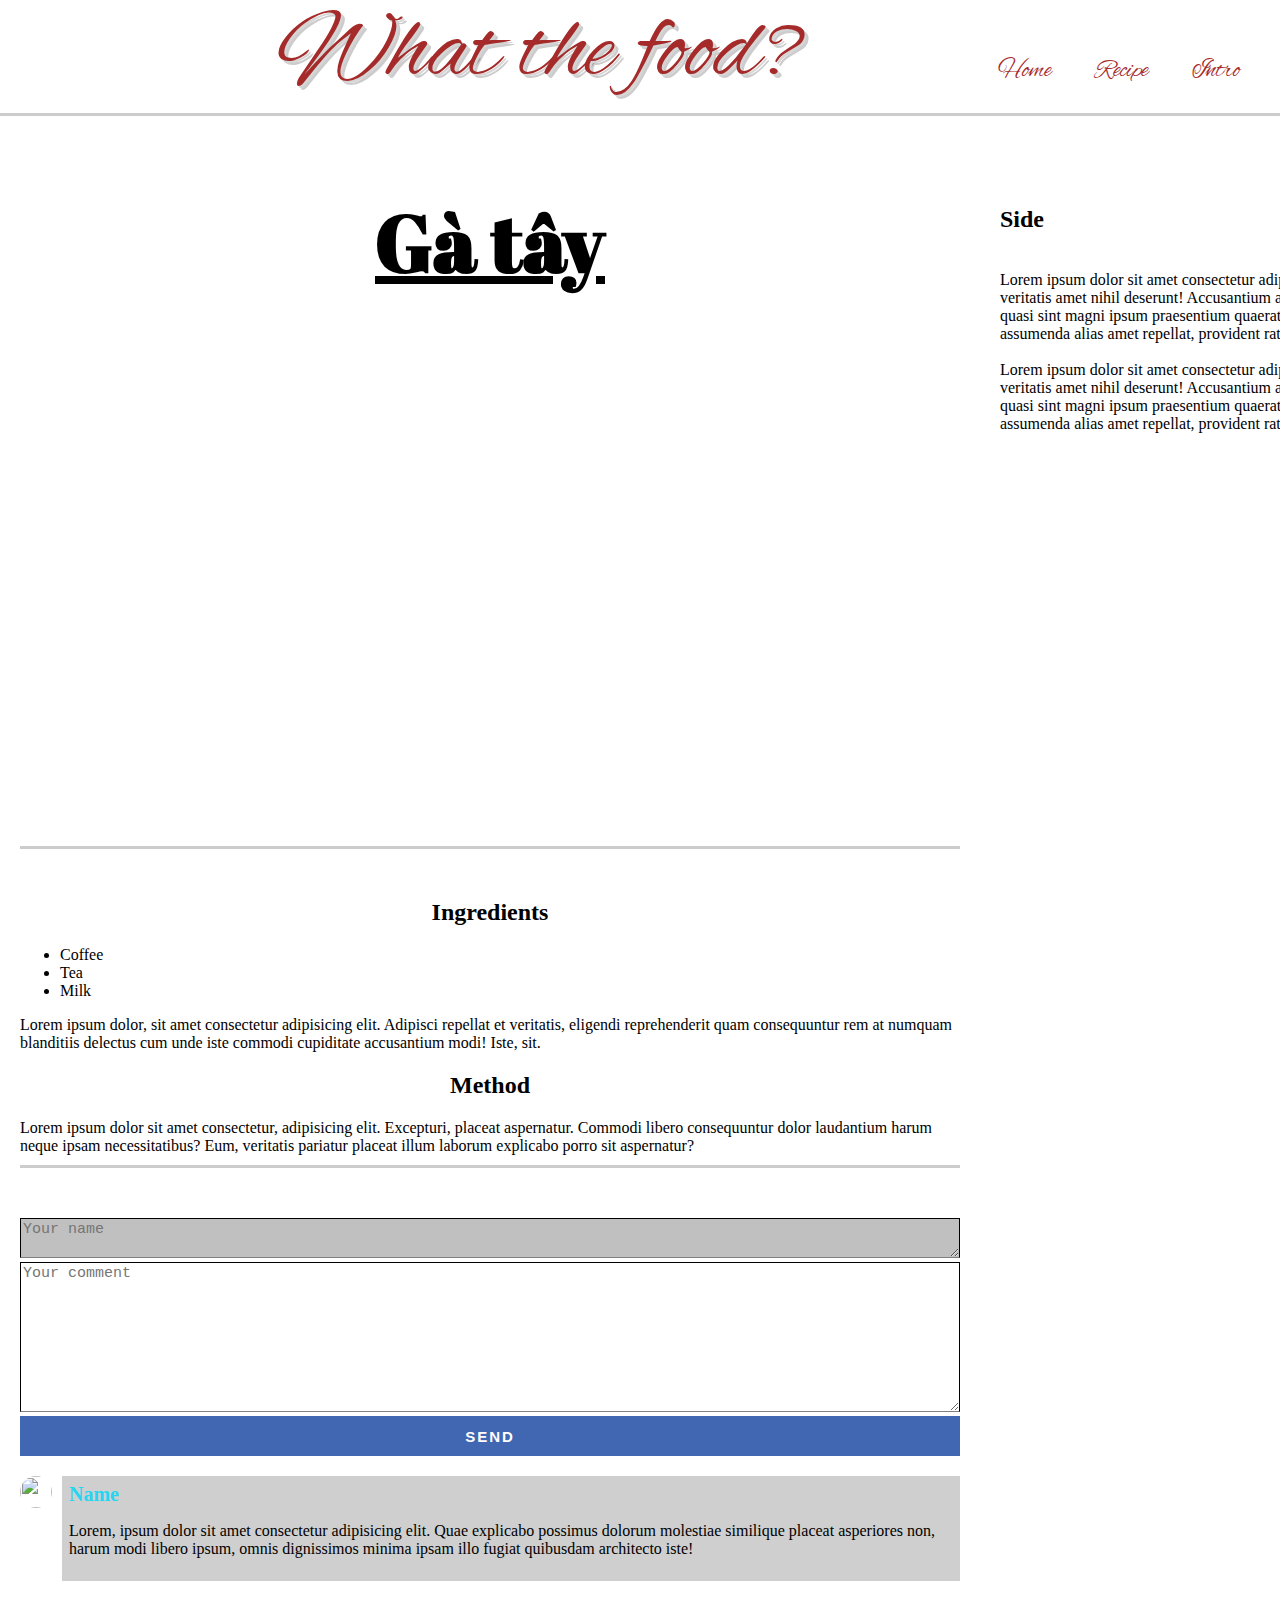
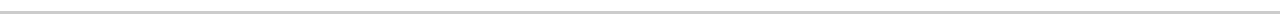
==== commit 5ec9ef4d: "." ====
--- a/detail/index.html
+++ b/detail/index.html
@@ -1,4 +1,5 @@
 <!DOCTYPE html>
+
 <head>
     <meta charset="UTF-8">
     <meta name="viewport" content="width=device-width, initial-scale=1.0">
@@ -11,7 +12,8 @@
     <link href="https://fonts.googleapis.com/css?family=Abril+Fatface&display=swap" rel="stylesheet">
     <script src="recipes.js"></script>
 </head>
-<body >
+
+<body>
     <header>
         <!-- Nav bar -->
         <nav class="nav-bar">
@@ -19,13 +21,13 @@
                     <i class="fas fa-bars menu" aria-hidden="true"></i>
             </div> -->
             <ul id='nav-content'>
-                <li><a href="#">Home</a></li>
-                <li><a href="#">Recipe</a></li>
-                <li><a href="#">Contact</a></li>
+                <li><a href="../homePage/homePage.html">Home</a></li>
+                <li><a href="../recipes/recipes.html">Recipe</a></li>
+                <li><a href="#">Intro</a></li>
             </ul>
         </nav>
         <div class="headerLogo">
-            <h1><a id="logo" href="/index.html">What the food?</a></h1>
+            <h1><a id="logo" href="../homePage/homePage.html">What the food?</a></h1>
         </div>
         <!--=================-->
     </header>
@@ -88,4 +90,5 @@
         
     </footer>
 </body>
+
 </html>--- a/detail/style.css
+++ b/detail/style.css
@@ -1,156 +1,235 @@
-    /* Header */
-    
-    * {
-        box-sizing: border-box;
-    }
-    
-    body {
-        margin: 0;
-        padding: 0;
-    }
-    
-    .nav-bar {
-        max-width: 1200px;
-        margin: auto;
-        display: inline;
-    }
-    
-    #nav-content {
-        float: right;
-        list-style-type: none;
-        margin-top: 25px;
-    }
-    
-    ul li {
-        display: inline-block;
-    }
-    
-    ul li a {
-        text-decoration: none;
-        color: brown;
-        padding: 5px 20px;
-        border: transparent;
-        transition: 0.6s ease;
-        size: 50px;
-    }
-    
-    .headerLogo h1 {
-        text-shadow: 2px 2px 0px #d5d5d5, 4px 4px 0px rgba(0, 0, 0, 0.2);
-        font-family: 'Satisfy', cursive;
-        font-family: 'Sacramento', cursive;
-        font-family: 'Mr De Haviland', cursive;
-        font-family: 'Alex Brush', cursive;
-        /* font-weight: normal; */
-        margin: 2px;
-        padding: 5px;
-        line-height: 70px;
-        width: 80%;
-        font-size: 70px;
-        cursor: pointer;
-    }
-    
-    .headerLogo h1 a {
-        font-size: 100px;
-        text-decoration: none;
-        color: brown;
-    }
-    
-    a.fab.fa-instagram:hover {
-        background-color: brown;
-        color: white;
-    }
-    
-    a.fab.fa-youtube:hover {
-        background-color: brown;
-        color: white;
-    }
-    
-    .headerLogo {
-        text-align: center;
-        margin-top: 30px;
-    }
-    
-    header {
-        width: 80%;
-        margin: auto;
-    }
-    
-    .nav-icon {
-        width: 50%;
-        padding: 10px 20px;
-        background: blue;
-        text-align: right;
-        box-sizing: border-box;
-        color: white;
-        font-size: 30px;
-    }
-    /* ============= */
-    /* Recipe detail */
-    
-    #container {
-        display: flex;
-        flex-wrap: wrap;
-        margin-top: 200px;
-        font-style: normal;
-    }
-    
-    .main {
-        flex: 70%;
-        background-color: rgb(255, 195, 205);
-        padding: 20px;
-        /* text-align: center; */
-        margin-left: auto;
-        margin-right: auto;
-        display: block;
-    }
-    
-    .main h1 {
-        font-family: 'Abril Fatface', cursive;
-        font-size: 5rem;
-        text-decoration: underline;
-        margin: 1px;
-        text-align: center;
-    }
-    
-    .side {
-        flex: 30%;
-        background-color: #f1f1f1;
-        padding: 20px;
-    }
-    
-    .img-container {
-        position: relative;
-        width: 500px;
-        height: 500px;
-        display: flex;
-        margin: auto;
-    }
-    
-    .recipe-img {
-        background-color: #aaa;
-        width: 100%;
-        margin: auto;
-        position: absolute;
-    }
-    
-    .ingredient-list {
-        margin-top: 100px
-    }
-    
-    .ingredient-list h2 {
-        text-align: center;
-    }
-    
-    p {
-        text-align: start;
-    }
-    /* ============= */
-    /* Comment */
-    /* 
+/* Header */
+*{
+    box-sizing: border-box;
+}
+body {
+    background-image: url(homepage.jpeg);
+    padding: 0;
+    width: 1400px;
+    margin: auto;
+    background-size: cover;
+    background-position: contain;
+    background-attachment: fixed;
+}
+
+hr {
+    display: block;
+    height: 1px;
+    border: 0;
+    border-top: 3px solid #ccc;
+    margin: 1em 0;
+    padding: 0;
+    font-size: 10px;
+}
+
+.nav-bar{
+    max-width: 1200px;
+    margin: auto;
+    display: inline;
+}
+#nav-content {
+    float: right;
+    list-style-type: none;
+    margin-top: 25px;
+}
+
+ul li {
+    display: inline-block;
+}
+
+ul li a {
+    text-decoration: none;
+    font-family: 'Roboto', sans-serif;
+    font-family: 'Sacramento', cursive;
+    font-family: 'Mr De Haviland', cursive;
+    font-family: 'Alex Brush', cursive;
+	font-weight: normal;
+    color: brown;
+    padding: 5px 20px;
+    transition: 0.6s ease;
+    font-size: 25px;
+}
+
+.headerLogo h1 { 
+	text-shadow: 2px 2px 0px #d5d5d5, 4px 4px 0px rgba(0, 0, 0, 0.2);
+    font-family: 'Roboto', sans-serif;
+    font-family: 'Sacramento', cursive;
+    font-family: 'Mr De Haviland', cursive;
+    font-family: 'Alex Brush', cursive;
+	font-weight: normal;
+	line-height: 48px;
+    width: 80%;
+    cursor: pointer;
+}
+
+.headerLogo h1 a {
+    font-size: 100px;   
+    text-decoration: none;
+    color: brown;
+}
+a.fab.fa-instagram:hover{
+    background-color: brown;
+    color: white;
+}
+a.fab.fa-youtube:hover{
+    background-color:brown;
+    color: white;
+}
+
+.headerLogo{
+    text-align: center;
+    margin-top:30px;
+}
+
+header{
+    width:80%;
+    margin: auto;
+}
+
+.nav-icon {
+    width: 50%;
+    padding: 10px 20px;
+    background: blue;
+    text-align: right;
+    box-sizing: border-box;
+    color: white;
+    font-size: 30px;
+}
+
+/* ============= */
+
+/* Recipe detail */
+#container {
+    display: flex;
+    flex-wrap: wrap;
+    margin-top: 50px;
+    font-style: normal;
+    
+}
+
+.main {
+    flex: 70%;
+    /* background-color: rgb(255, 195, 205) ; */
+    padding: 20px;
+    margin-left: auto;
+    margin-right: auto;
+    display: block;
+}
+
+.main h1 {
+    font-family: 'Abril Fatface', cursive;
+    font-size: 5rem;
+    text-decoration: underline;
+    margin: 1px;
+    text-align: center;
+}
+
+.comment-line img{
+    margin-top: 20px;    
+    width: 2rem;
+    height: 2rem;
+    border-radius: 100%;
+    border: 0;
+    /* background-position: 0 0 !important; */
+}
+
+.comment-area {
+    margin-top: 20px;
+    margin-left: 10px;
+    background-color: rgba(192, 192, 192, 0.76);
+    padding: 7px;
+}
+
+.comment-author {
+    font-weight: bold;
+    display: inline-block;
+    font-size: 20px;
+    color: rgb(38, 214, 241);
+}
+
+.side {
+    flex:30%;
+    /* background-color: #f1f1f1; */
+    padding: 20px;
+}
+
+.img-container-main {
+    position: relative;
+    width: 500px;
+    height: 500px;
+    display: flex;
+    margin: auto;
+    margin-bottom: 50px;
+}
+
+.img-container-side img {
+    width: 100%;
+}
+.recipe-img {
+    background-color: #aaa;
+    width: 100%;
+    margin: auto;
+    position: absolute;
+}
+
+.ingredient-list {
+    margin-top: 50px
+}
+
+.ingredient-list h2 {
+    text-align: center;
+}
+
+p {
+    text-align: start;
+}
+/* ============= */
+
+
+
 footer{
+    background-color: white;
+}
+
+
+/* Comment */
+.contact-form {
+    margin-top:50px;
+}
+
+.form-control {
+    width: 100%; 
+    background: white;
     border: 1px solid black;
-} */
-    
+    border-bottom: 1px solid grey;
+    color: palevioletred;
+    font-size: 15px;
+    /* margin-bottom: 16px; */
+}
+
+.form-control-name {
+    background-color: silver;
+}
+
+.form-control-cmt{
+    height: 150px;
+}
+
+.button {
+    background: #4267b2;
+    border-color: transparent;
+    color: white;
+    font-weight: bold;
+    letter-spacing: 2px;
+    text-align: center;
+    height: 40px;
+}
+
+.button:hover {
+    background-color: peru;
+    cursor: pointer;
+}
+@media only screen and (max-width: 700px){
     .form-control {
         width: 300px;
         background: transparent;
@@ -181,6 +260,12 @@
         background-color: peru;
         cursor: pointer;
     }
+<<<<<<< HEAD
+}
+
+.comment-line
+/* ==================== */
+=======
     
     @media only screen and (max-width: 700px) {
         .form-control {
@@ -196,4 +281,5 @@
             cursor: pointer;
         }
     }
-    /* ==================== */+    /* ==================== */
+>>>>>>> 6c1b1079d375b66c23f1f19fd98a2a9cdb79e080
